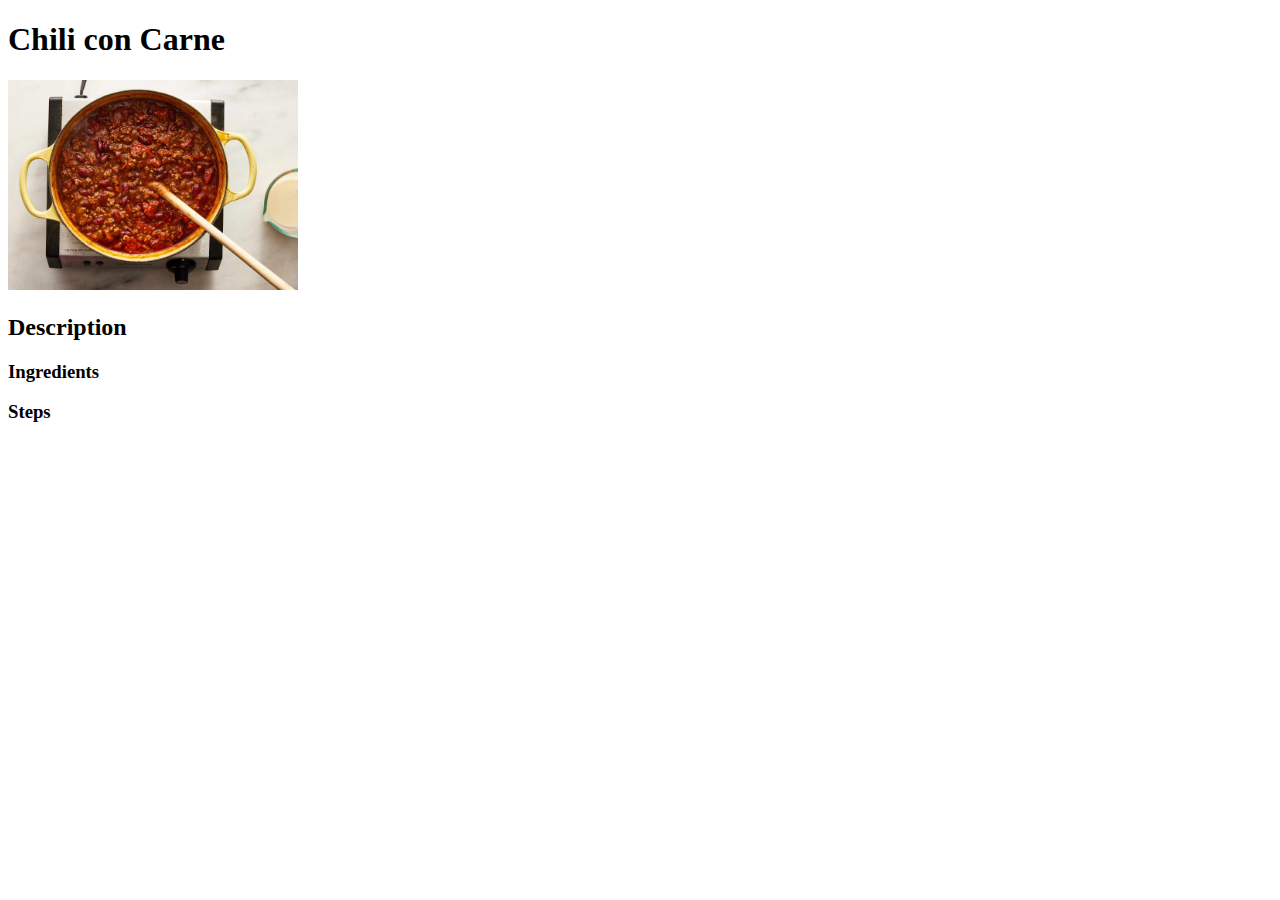
==== recipes/chili.html @ 09d25377 "Added chili.html" ====
<!DOCTYPE html>

<html lang="eng">
    <head>
        <meta charset="UTF-8">
        <title>Pizza</title>
    </head>

    <body>
        <h1>Chili con Carne</h1>
        <img src="../images/chili.jpg" alt="Italian Pizza" width="290" height="210">

        <h2>Description</h2>

        <h3>Ingredients</h2>
       
            </ul>
        </ul>

        <h3>Steps</h2>
        
       

    </body>
</html>
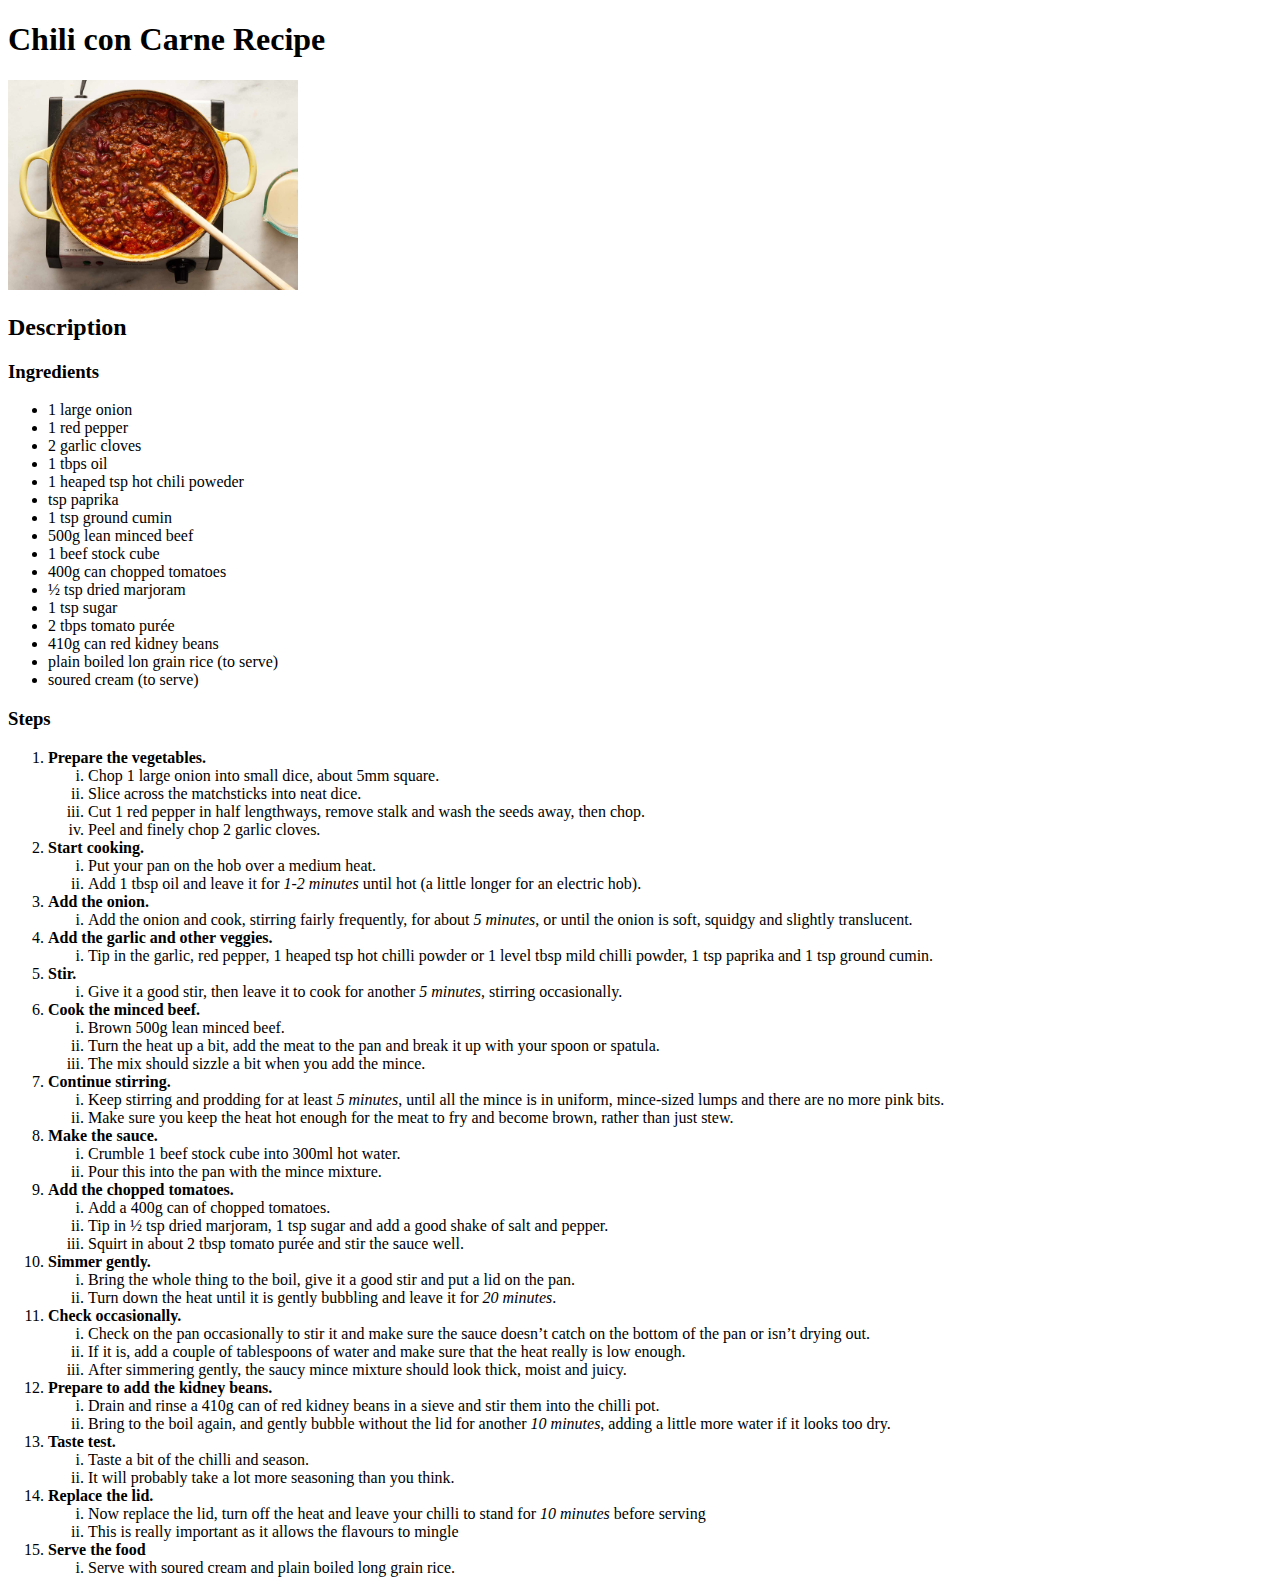
==== commit a7b59aee: "Modified index.html pizza.html and chili.html" ====
--- a/recipes/chili.html
+++ b/recipes/chili.html
@@ -3,21 +3,129 @@
 <html lang="eng">
     <head>
         <meta charset="UTF-8">
-        <title>Pizza</title>
+        <title>Chili Recipe</title>
     </head>
 
     <body>
-        <h1>Chili con Carne</h1>
+        <h1>Chili con Carne Recipe</h1>
         <img src="../images/chili.jpg" alt="Italian Pizza" width="290" height="210">
 
         <h2>Description</h2>
 
-        <h3>Ingredients</h2>
-       
-            </ul>
-        </ul>
+        <h3>Ingredients</h3>
+        <ul>
+            <li>1 large onion</li>
+            <li>1 red pepper</li>
+            <li>2 garlic cloves</li>
+            <li>1 tbps oil</li>
+            <li>1 heaped tsp hot chili poweder</li>
+            <li>tsp paprika</li>
+            <li>1 tsp ground cumin</li>
+            <li>500g lean minced beef</li>
+            <li>1 beef stock cube</li>
+            <li>400g can chopped tomatoes</li>
+            <li><span>&#189;</span> tsp dried marjoram</li>
+            <li>1 tsp sugar</li>
+            <li>2 tbps tomato pur<span>&#233;</span>e</li>
+            <li>410g can red kidney beans</li>
+            <li>plain boiled lon grain rice (to serve)</li>         
+            <li>soured cream (to serve)</li>               
+    </ul>
 
-        <h3>Steps</h2>
+        <h3>Steps</h3>
+        <ol>
+            <li><b>Prepare the vegetables.</b></li>
+            <ol type="i">
+                <li>Chop 1 large onion into small dice, about 5mm square.</li>
+                <li>Slice across the matchsticks into neat dice.</li>
+                <li>Cut 1 red pepper in half lengthways, remove stalk and wash the seeds away, then chop.</li>
+                <li>Peel and finely chop 2 garlic cloves.</li>
+            </ol>
+
+            <li><b>Start cooking.</b></li>
+            <ol type="i">
+                <li>Put your pan on the hob over a medium heat.</li>
+                <li>Add 1 tbsp oil and leave it for <i>1-2 minutes</i> until hot (a little longer for an electric hob).</li>
+            </ol>
+
+            <li><b>Add the onion.</b></li>
+            <ol type="i">
+                <li>Add the onion and cook, stirring fairly frequently, for about <i>5 minutes</i>, or until the onion is soft, squidgy and slightly translucent.</li>
+            </ol>
+            
+            <li><b>Add the garlic and other veggies.</b></li>
+            <ol type="i">
+                <li>Tip in the garlic, red pepper, 1 heaped tsp hot chilli powder or 1 level tbsp mild chilli powder, 1 tsp paprika and 1 tsp ground cumin.</li>
+            </ol>
+
+            <li><b>Stir.</b></li>
+            <ol type="i">
+                <li>Give it a good stir, then leave it to cook for another <i>5 minutes</i>, stirring occasionally.</li>
+            </ol>
+           
+            <li><b>Cook the minced beef.</b></li>
+            <ol type="i">
+                <li>Brown 500g lean minced beef.</li>
+                <li>Turn the heat up a bit, add the meat to the pan and break it up with your spoon or spatula.</li>
+                <li>The mix should sizzle a bit when you add the mince.</li>
+            </ol>
+
+            <li><b>Continue stirring.</b></li>
+            <ol type="i">
+                <li>Keep stirring and prodding for at least <i>5 minutes</i>, until all the mince is in uniform, mince-sized lumps and there are no more pink bits.</li>
+                <li>Make sure you keep the heat hot enough for the meat to fry and become brown, rather than just stew.</li>
+            </ol>
+
+            <li><b>Make the sauce. </b></li>
+            <ol type="i">
+                <li>Crumble 1 beef stock cube into 300ml hot water. </li>
+                <li>Pour this into the pan with the mince mixture.</li>
+            </ol>
+
+            <li><b>Add the chopped tomatoes.</b></li>
+            <ol type="i">
+                <li>Add a 400g can of chopped tomatoes.</li>
+                <li>Tip in <span>&#189;</span> tsp dried marjoram, 1 tsp sugar and add a good shake of salt and pepper.</li>
+                <li>Squirt in about 2 tbsp tomato pur<span>&#233;</span>e and stir the sauce well.</li>
+            </ol>
+
+            <li><b>Simmer gently.</b></li>
+            <ol type="i">
+                <li>Bring the whole thing to the boil, give it a good stir and put a lid on the pan.</li>
+                <li>Turn down the heat until it is gently bubbling and leave it for <i>20 minutes</i>.</li>
+            </ol>
+
+            <li><b>Check occasionally.</b></li>
+            <ol type="i">
+                <li>Check on the pan occasionally to stir it and make sure the sauce doesn’t catch on the bottom of the pan or isn’t drying out.</li>
+                <li>If it is, add a couple of tablespoons of water and make sure that the heat really is low enough.</li>
+                <li>After simmering gently, the saucy mince mixture should look thick, moist and juicy.</li>
+            </ol>
+
+            <li><b>Prepare to add the kidney beans.</b></li>
+            <ol type="i">
+                <li>Drain and rinse a 410g can of red kidney beans in a sieve and stir them into the chilli pot.</li>
+                <li>Bring to the boil again, and gently bubble without the lid for another <i>10 minutes</i>, adding a little more water if it looks too dry.</li>
+            </ol>
+
+            <li><b>Taste test.</b></li>
+            <ol type="i">
+                <li>Taste a bit of the chilli and season.</li>
+                <li>It will probably take a lot more seasoning than you think.</li>
+            </ol>
+
+            <li><b>Replace the lid.</b></li>
+            <ol type="i">
+                <li>Now replace the lid, turn off the heat and leave your chilli to stand for <i>10 minutes</i> before serving</li>
+                <li>This is really important as it allows the flavours to mingle</li>
+            </ol>
+
+            <li><b>Serve the food</b></li>
+            <ol type="i">
+                <li>Serve with soured cream and plain boiled long grain rice.</li>
+            </ol>
+
+        </ol>
         
        
 
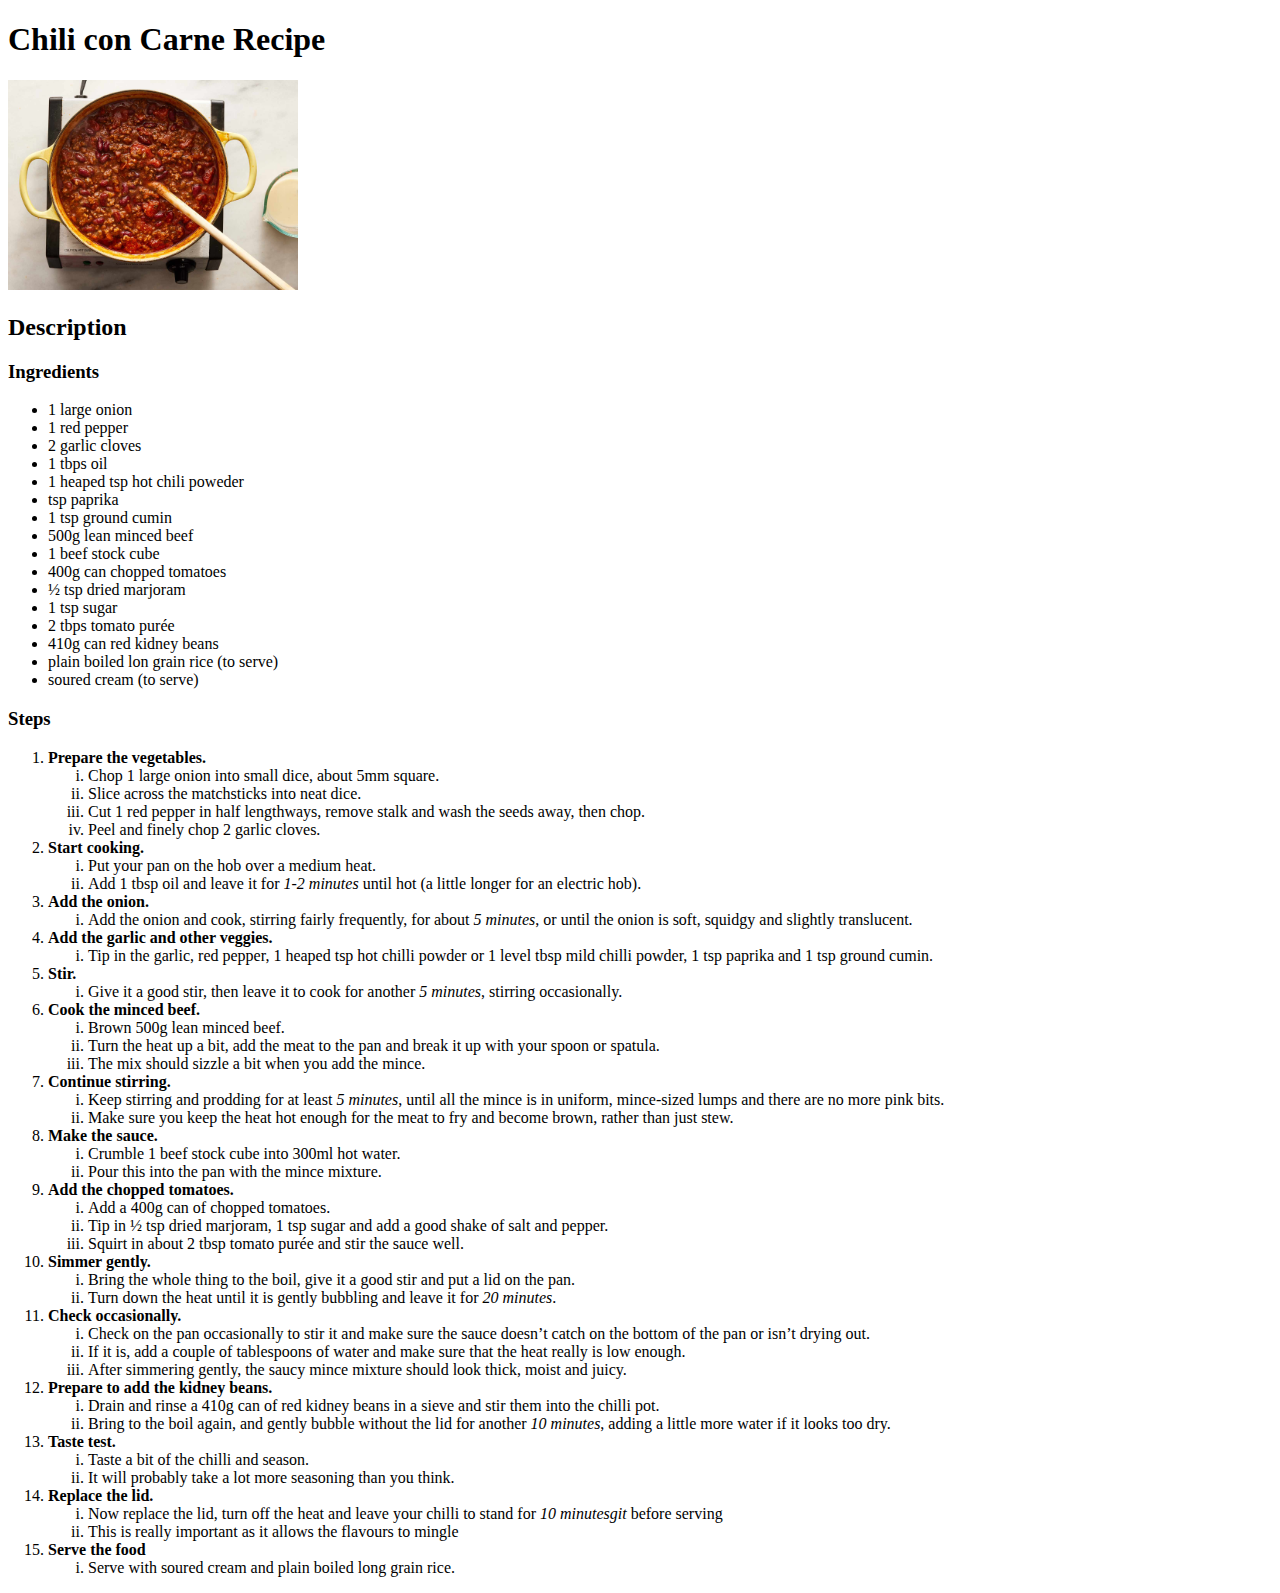
==== commit c4237c7c: "Fixed code spacing for both files" ====
--- a/recipes/chili.html
+++ b/recipes/chili.html
@@ -116,7 +116,7 @@
 
             <li><b>Replace the lid.</b></li>
             <ol type="i">
-                <li>Now replace the lid, turn off the heat and leave your chilli to stand for <i>10 minutes</i> before serving</li>
+                <li>Now replace the lid, turn off the heat and leave your chilli to stand for <i>10 minutesgit</i> before serving</li>
                 <li>This is really important as it allows the flavours to mingle</li>
             </ol>
 
@@ -124,10 +124,6 @@
             <ol type="i">
                 <li>Serve with soured cream and plain boiled long grain rice.</li>
             </ol>
-
         </ol>
-        
-       
-
     </body>
 </html>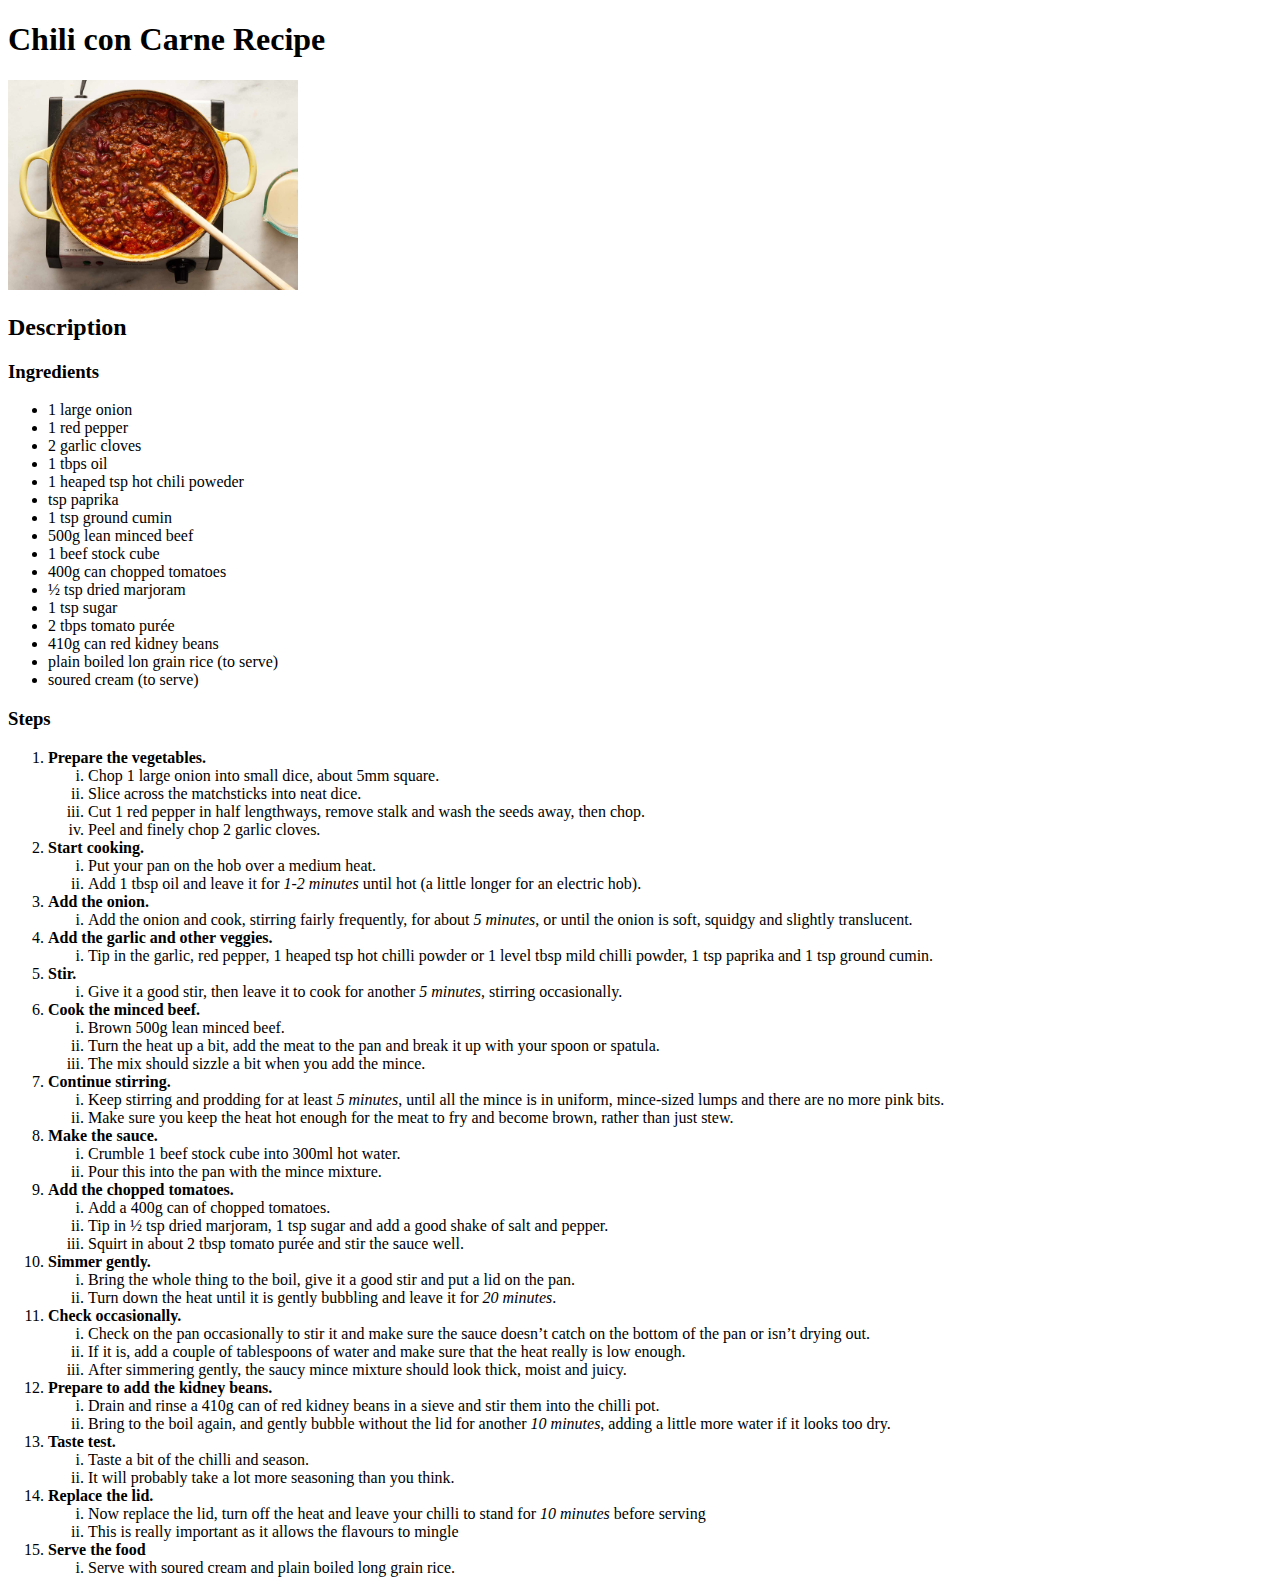
==== commit 18aea3ec: "Fixed typo for chili.html" ====
--- a/recipes/chili.html
+++ b/recipes/chili.html
@@ -116,7 +116,7 @@
 
             <li><b>Replace the lid.</b></li>
             <ol type="i">
-                <li>Now replace the lid, turn off the heat and leave your chilli to stand for <i>10 minutesgit</i> before serving</li>
+                <li>Now replace the lid, turn off the heat and leave your chilli to stand for <i>10 minutes</i> before serving</li>
                 <li>This is really important as it allows the flavours to mingle</li>
             </ol>
 
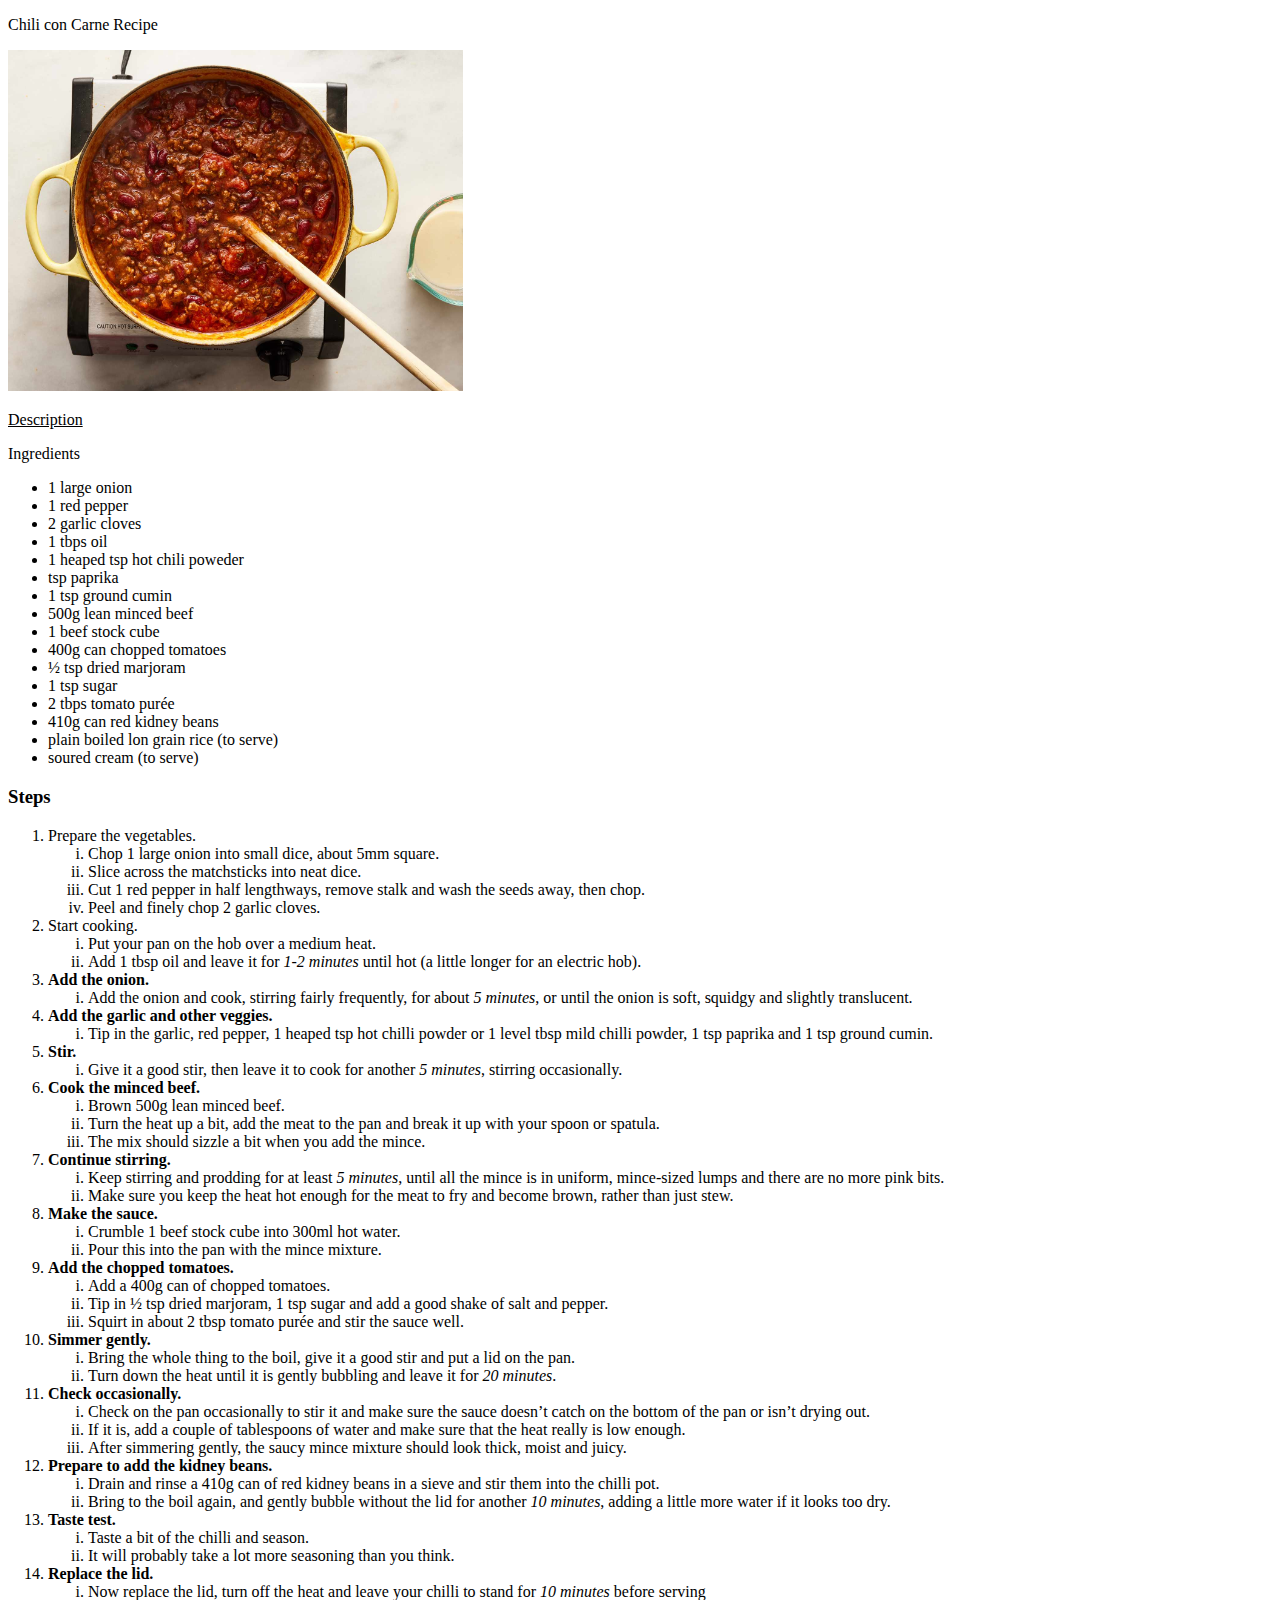
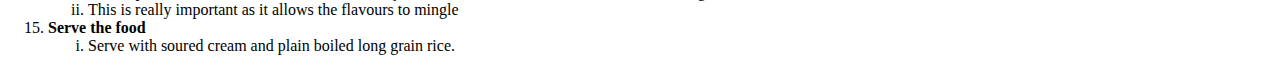
==== commit 16bcdc8e: "Modified some elements to fit the style" ====
--- a/recipes/chili.html
+++ b/recipes/chili.html
@@ -4,15 +4,22 @@
     <head>
         <meta charset="UTF-8">
         <title>Chili Recipe</title>
+        <link rel="stylesheet" href="style.css">
     </head>
 
     <body>
-        <h1>Chili con Carne Recipe</h1>
-        <img src="../images/chili.jpg" alt="Italian Pizza" width="290" height="210">
-
-        <h2>Description</h2>
-
-        <h3>Ingredients</h3>
+        <p>
+            <span class="chili page-title">Chili con Carne Recipe</span>
+        </p>
+        <p>
+            <img class="chili" src="../images/chili.jpg" alt="Chili con Carne" width="455" height="auto">
+        </p> 
+        <p>
+            <span class="header" id="chi"><u>Description</u></span>
+        </p>
+        <p>
+            <span class="header">Ingredients</span>
+        </p>
         <ul>
             <li>1 large onion</li>
             <li>1 red pepper</li>
@@ -30,26 +37,26 @@
             <li>410g can red kidney beans</li>
             <li>plain boiled lon grain rice (to serve)</li>         
             <li>soured cream (to serve)</li>               
-    </ul>
+        </ul>
 
         <h3>Steps</h3>
-        <ol>
-            <li><b>Prepare the vegetables.</b></li>
-            <ol type="i">
+        <ol class="list">
+            <li>Prepare the vegetables.</li>
+            <ol class="nested-list" type="i">
                 <li>Chop 1 large onion into small dice, about 5mm square.</li>
                 <li>Slice across the matchsticks into neat dice.</li>
                 <li>Cut 1 red pepper in half lengthways, remove stalk and wash the seeds away, then chop.</li>
                 <li>Peel and finely chop 2 garlic cloves.</li>
             </ol>
 
-            <li><b>Start cooking.</b></li>
-            <ol type="i">
+            <li>Start cooking.</li>
+            <ol class="nested-list" type="i">
                 <li>Put your pan on the hob over a medium heat.</li>
                 <li>Add 1 tbsp oil and leave it for <i>1-2 minutes</i> until hot (a little longer for an electric hob).</li>
             </ol>
 
             <li><b>Add the onion.</b></li>
-            <ol type="i">
+            <ol class="nested-list" type="i">
                 <li>Add the onion and cook, stirring fairly frequently, for about <i>5 minutes</i>, or until the onion is soft, squidgy and slightly translucent.</li>
             </ol>
             
@@ -59,69 +66,69 @@
             </ol>
 
             <li><b>Stir.</b></li>
-            <ol type="i">
+            <ol class="nested-list" type="i">
                 <li>Give it a good stir, then leave it to cook for another <i>5 minutes</i>, stirring occasionally.</li>
             </ol>
            
             <li><b>Cook the minced beef.</b></li>
-            <ol type="i">
+            <ol class="nested-list" type="i">
                 <li>Brown 500g lean minced beef.</li>
                 <li>Turn the heat up a bit, add the meat to the pan and break it up with your spoon or spatula.</li>
                 <li>The mix should sizzle a bit when you add the mince.</li>
             </ol>
 
             <li><b>Continue stirring.</b></li>
-            <ol type="i">
+            <ol class="nested-list" type="i">
                 <li>Keep stirring and prodding for at least <i>5 minutes</i>, until all the mince is in uniform, mince-sized lumps and there are no more pink bits.</li>
                 <li>Make sure you keep the heat hot enough for the meat to fry and become brown, rather than just stew.</li>
             </ol>
 
             <li><b>Make the sauce. </b></li>
-            <ol type="i">
+            <ol class="nested-list" type="i">
                 <li>Crumble 1 beef stock cube into 300ml hot water. </li>
                 <li>Pour this into the pan with the mince mixture.</li>
             </ol>
 
             <li><b>Add the chopped tomatoes.</b></li>
-            <ol type="i">
+            <ol class="nested-list" type="i">
                 <li>Add a 400g can of chopped tomatoes.</li>
                 <li>Tip in <span>&#189;</span> tsp dried marjoram, 1 tsp sugar and add a good shake of salt and pepper.</li>
                 <li>Squirt in about 2 tbsp tomato pur<span>&#233;</span>e and stir the sauce well.</li>
             </ol>
 
             <li><b>Simmer gently.</b></li>
-            <ol type="i">
+            <ol class="nested-list" type="i">
                 <li>Bring the whole thing to the boil, give it a good stir and put a lid on the pan.</li>
                 <li>Turn down the heat until it is gently bubbling and leave it for <i>20 minutes</i>.</li>
             </ol>
 
             <li><b>Check occasionally.</b></li>
-            <ol type="i">
+            <ol class="nested-list" type="i">
                 <li>Check on the pan occasionally to stir it and make sure the sauce doesn’t catch on the bottom of the pan or isn’t drying out.</li>
                 <li>If it is, add a couple of tablespoons of water and make sure that the heat really is low enough.</li>
                 <li>After simmering gently, the saucy mince mixture should look thick, moist and juicy.</li>
             </ol>
 
             <li><b>Prepare to add the kidney beans.</b></li>
-            <ol type="i">
+            <ol class="nested-list" type="i">
                 <li>Drain and rinse a 410g can of red kidney beans in a sieve and stir them into the chilli pot.</li>
                 <li>Bring to the boil again, and gently bubble without the lid for another <i>10 minutes</i>, adding a little more water if it looks too dry.</li>
             </ol>
 
             <li><b>Taste test.</b></li>
-            <ol type="i">
+            <ol class="nested-list" type="i">
                 <li>Taste a bit of the chilli and season.</li>
                 <li>It will probably take a lot more seasoning than you think.</li>
             </ol>
 
             <li><b>Replace the lid.</b></li>
-            <ol type="i">
+            <ol class="nested-list" type="i">
                 <li>Now replace the lid, turn off the heat and leave your chilli to stand for <i>10 minutes</i> before serving</li>
                 <li>This is really important as it allows the flavours to mingle</li>
             </ol>
 
             <li><b>Serve the food</b></li>
-            <ol type="i">
+            <ol class="nested-list" type="i">
                 <li>Serve with soured cream and plain boiled long grain rice.</li>
             </ol>
         </ol>
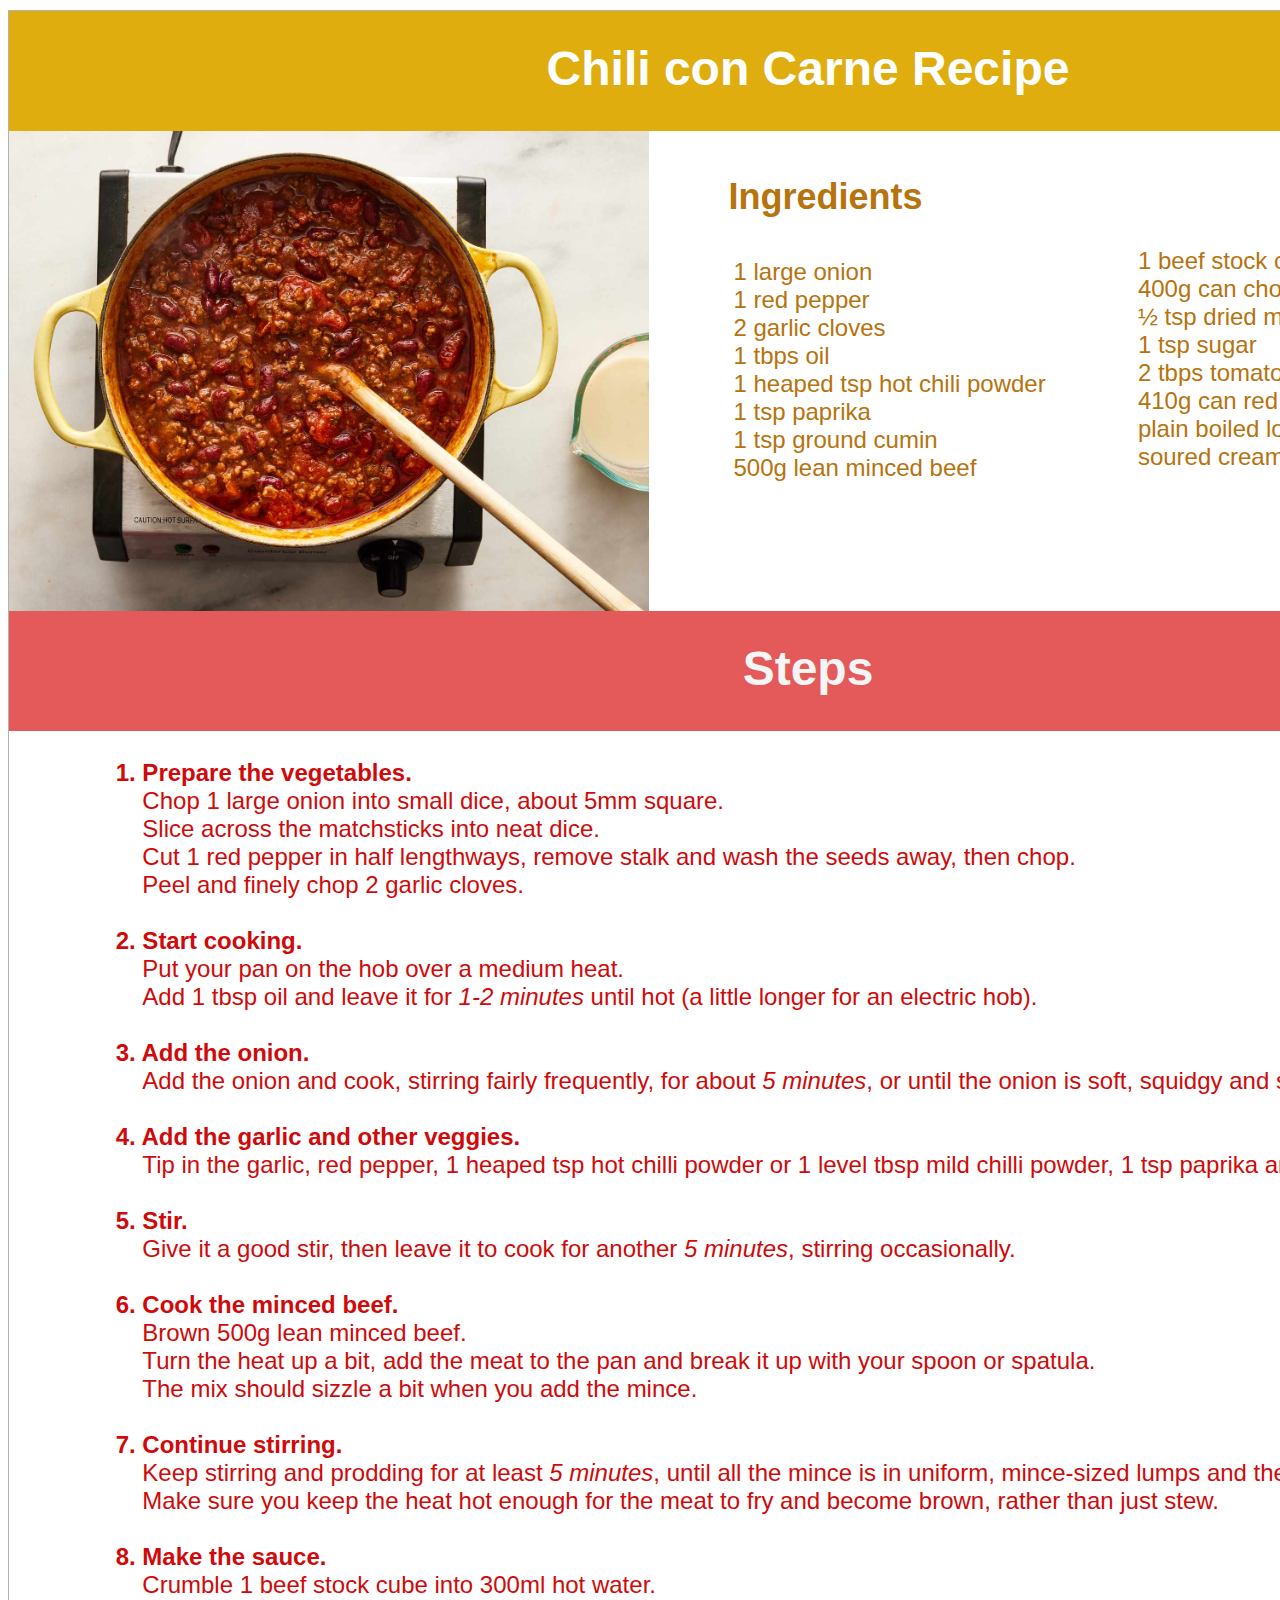
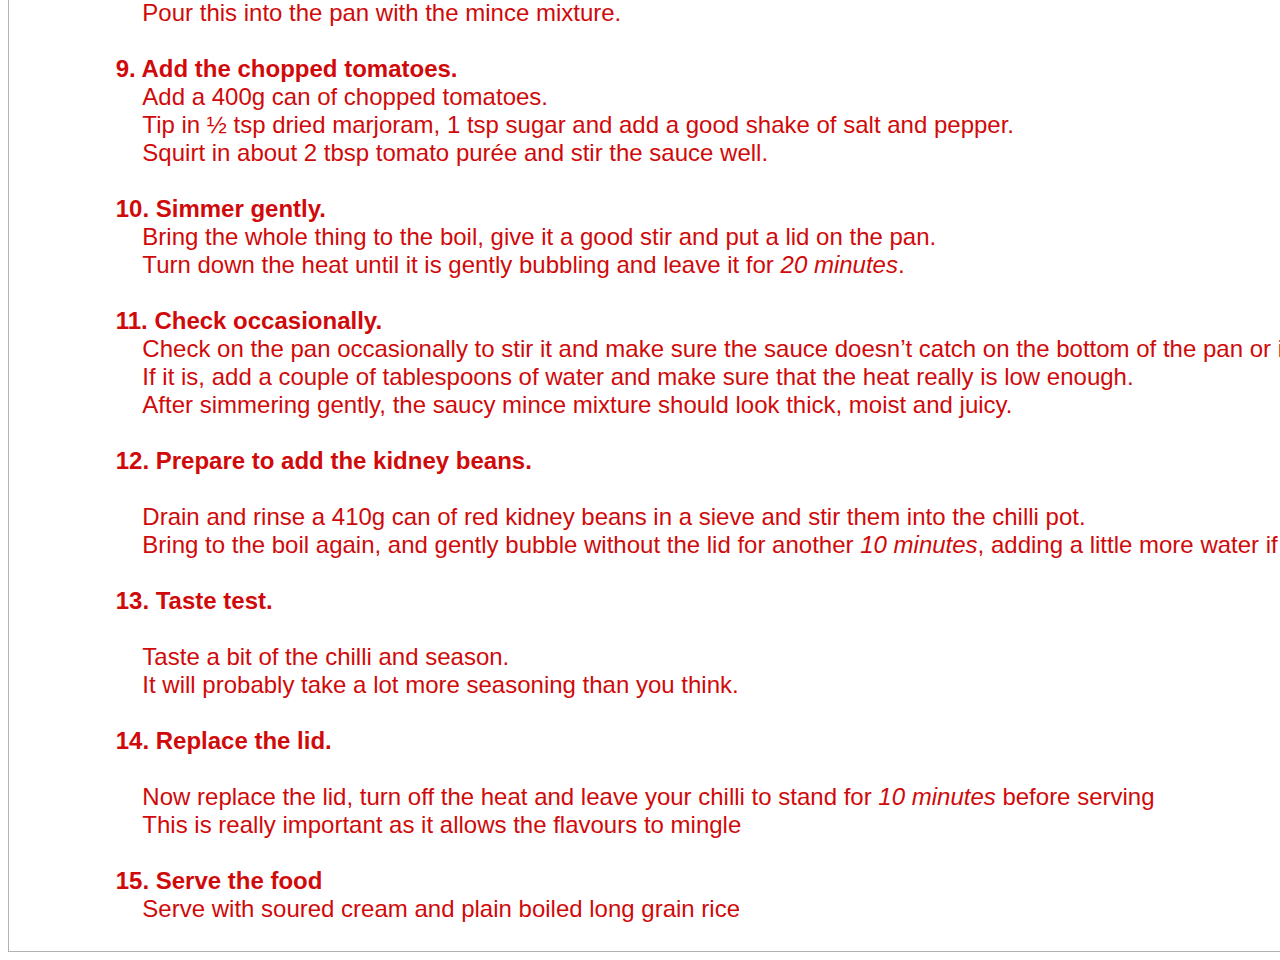
==== commit c6c2c239: "Modified styles for all recipe files" ====
--- a/recipes/chili.html
+++ b/recipes/chili.html
@@ -8,129 +8,101 @@
     </head>
 
     <body>
-        <p>
-            <span class="chili page-title">Chili con Carne Recipe</span>
-        </p>
-        <p>
-            <img class="chili" src="../images/chili.jpg" alt="Chili con Carne" width="455" height="auto">
-        </p> 
-        <p>
-            <span class="header" id="chi"><u>Description</u></span>
-        </p>
-        <p>
-            <span class="header">Ingredients</span>
-        </p>
-        <ul>
-            <li>1 large onion</li>
-            <li>1 red pepper</li>
-            <li>2 garlic cloves</li>
-            <li>1 tbps oil</li>
-            <li>1 heaped tsp hot chili poweder</li>
-            <li>tsp paprika</li>
-            <li>1 tsp ground cumin</li>
-            <li>500g lean minced beef</li>
-            <li>1 beef stock cube</li>
-            <li>400g can chopped tomatoes</li>
-            <li><span>&#189;</span> tsp dried marjoram</li>
-            <li>1 tsp sugar</li>
-            <li>2 tbps tomato pur<span>&#233;</span>e</li>
-            <li>410g can red kidney beans</li>
-            <li>plain boiled lon grain rice (to serve)</li>         
-            <li>soured cream (to serve)</li>               
-        </ul>
+        <div class="container">
 
-        <h3>Steps</h3>
-        <ol class="list">
-            <li>Prepare the vegetables.</li>
-            <ol class="nested-list" type="i">
-                <li>Chop 1 large onion into small dice, about 5mm square.</li>
-                <li>Slice across the matchsticks into neat dice.</li>
-                <li>Cut 1 red pepper in half lengthways, remove stalk and wash the seeds away, then chop.</li>
-                <li>Peel and finely chop 2 garlic cloves.</li>
-            </ol>
+            <div class="page-title chili">Chili con Carne Recipe</div>
 
-            <li>Start cooking.</li>
-            <ol class="nested-list" type="i">
-                <li>Put your pan on the hob over a medium heat.</li>
-                <li>Add 1 tbsp oil and leave it for <i>1-2 minutes</i> until hot (a little longer for an electric hob).</li>
-            </ol>
+            <img src="../images/chili.jpg" alt="Chili con Carne" width="auto" height="480">
 
-            <li><b>Add the onion.</b></li>
-            <ol class="nested-list" type="i">
-                <li>Add the onion and cook, stirring fairly frequently, for about <i>5 minutes</i>, or until the onion is soft, squidgy and slightly translucent.</li>
-            </ol>
-            
-            <li><b>Add the garlic and other veggies.</b></li>
-            <ol type="i">
-                <li>Tip in the garlic, red pepper, 1 heaped tsp hot chilli powder or 1 level tbsp mild chilli powder, 1 tsp paprika and 1 tsp ground cumin.</li>
-            </ol>
+            <div class="list chili first-half">
+            <span class="list-header chili one">Ingredients</span>        
+            1 large onion
+            1 red pepper
+            2 garlic cloves
+            1 tbps oil
+            1 heaped tsp hot chili powder
+            1 tsp paprika
+            1 tsp ground cumin
+            500g lean minced beef
+            </div>
 
-            <li><b>Stir.</b></li>
-            <ol class="nested-list" type="i">
-                <li>Give it a good stir, then leave it to cook for another <i>5 minutes</i>, stirring occasionally.</li>
-            </ol>
-           
-            <li><b>Cook the minced beef.</b></li>
-            <ol class="nested-list" type="i">
-                <li>Brown 500g lean minced beef.</li>
-                <li>Turn the heat up a bit, add the meat to the pan and break it up with your spoon or spatula.</li>
-                <li>The mix should sizzle a bit when you add the mince.</li>
-            </ol>
+            <div class="list chili second-half">     
+            <span class="list-header chili two"></span>  
+            1 beef stock cube
+            400g can chopped tomatoes
+            <span>&#189;</span> tsp dried marjoram
+            1 tsp sugar
+            2 tbps tomato pur<span>&#233;</span>e
+            410g can red kidney beans
+            plain boiled lon grain rice        
+            soured cream              
+            </div>
 
-            <li><b>Continue stirring.</b></li>
-            <ol class="nested-list" type="i">
-                <li>Keep stirring and prodding for at least <i>5 minutes</i>, until all the mince is in uniform, mince-sized lumps and there are no more pink bits.</li>
-                <li>Make sure you keep the heat hot enough for the meat to fry and become brown, rather than just stew.</li>
-            </ol>
+            <div class="steps-header">Steps</div>
+            <div class="steps"> 
+                <b class="step">1. Prepare the vegetables.</b>               
+                    Chop 1 large onion into small dice, about 5mm square.
+                    Slice across the matchsticks into neat dice.
+                    Cut 1 red pepper in half lengthways, remove stalk and wash the seeds away, then chop.
+                    Peel and finely chop 2 garlic cloves.
 
-            <li><b>Make the sauce. </b></li>
-            <ol class="nested-list" type="i">
-                <li>Crumble 1 beef stock cube into 300ml hot water. </li>
-                <li>Pour this into the pan with the mince mixture.</li>
-            </ol>
+                <b class="step">2. Start cooking.</b>            
+                    Put your pan on the hob over a medium heat.
+                    Add 1 tbsp oil and leave it for <i>1-2 minutes</i> until hot (a little longer for an electric hob).
 
-            <li><b>Add the chopped tomatoes.</b></li>
-            <ol class="nested-list" type="i">
-                <li>Add a 400g can of chopped tomatoes.</li>
-                <li>Tip in <span>&#189;</span> tsp dried marjoram, 1 tsp sugar and add a good shake of salt and pepper.</li>
-                <li>Squirt in about 2 tbsp tomato pur<span>&#233;</span>e and stir the sauce well.</li>
-            </ol>
+                <b class="step">3. Add the onion.</b>             
+                    Add the onion and cook, stirring fairly frequently, for about <i>5 minutes</i>, or until the onion is soft, squidgy and slightly translucent.
+                
+                <b class="step">4. Add the garlic and other veggies.</b>            
+                    Tip in the garlic, red pepper, 1 heaped tsp hot chilli powder or 1 level tbsp mild chilli powder, 1 tsp paprika and 1 tsp ground cumin.
 
-            <li><b>Simmer gently.</b></li>
-            <ol class="nested-list" type="i">
-                <li>Bring the whole thing to the boil, give it a good stir and put a lid on the pan.</li>
-                <li>Turn down the heat until it is gently bubbling and leave it for <i>20 minutes</i>.</li>
-            </ol>
+                <b class="step">5. Stir.</b>     
+                    Give it a good stir, then leave it to cook for another <i>5 minutes</i>, stirring occasionally.
+                
+                <b class="step">6. Cook the minced beef.</b>    
+                    Brown 500g lean minced beef.
+                    Turn the heat up a bit, add the meat to the pan and break it up with your spoon or spatula.
+                    The mix should sizzle a bit when you add the mince.
 
-            <li><b>Check occasionally.</b></li>
-            <ol class="nested-list" type="i">
-                <li>Check on the pan occasionally to stir it and make sure the sauce doesn’t catch on the bottom of the pan or isn’t drying out.</li>
-                <li>If it is, add a couple of tablespoons of water and make sure that the heat really is low enough.</li>
-                <li>After simmering gently, the saucy mince mixture should look thick, moist and juicy.</li>
-            </ol>
+                <b class="step">7. Continue stirring.</b>   
+                    Keep stirring and prodding for at least <i>5 minutes</i>, until all the mince is in uniform, mince-sized lumps and there are no more pink bits.
+                    Make sure you keep the heat hot enough for the meat to fry and become brown, rather than just stew.
 
-            <li><b>Prepare to add the kidney beans.</b></li>
-            <ol class="nested-list" type="i">
-                <li>Drain and rinse a 410g can of red kidney beans in a sieve and stir them into the chilli pot.</li>
-                <li>Bring to the boil again, and gently bubble without the lid for another <i>10 minutes</i>, adding a little more water if it looks too dry.</li>
-            </ol>
+                <b class="step">8. Make the sauce. </b>            
+                    Crumble 1 beef stock cube into 300ml hot water. 
+                    Pour this into the pan with the mince mixture.
 
-            <li><b>Taste test.</b></li>
-            <ol class="nested-list" type="i">
-                <li>Taste a bit of the chilli and season.</li>
-                <li>It will probably take a lot more seasoning than you think.</li>
-            </ol>
+                <b class="step">9. Add the chopped tomatoes.</b>     
+                    Add a 400g can of chopped tomatoes.
+                    Tip in <span>&#189;</span> tsp dried marjoram, 1 tsp sugar and add a good shake of salt and pepper.
+                    Squirt in about 2 tbsp tomato pur<span>&#233;</span>e and stir the sauce well.
 
-            <li><b>Replace the lid.</b></li>
-            <ol class="nested-list" type="i">
-                <li>Now replace the lid, turn off the heat and leave your chilli to stand for <i>10 minutes</i> before serving</li>
-                <li>This is really important as it allows the flavours to mingle</li>
-            </ol>
+                <b class="step">10. Simmer gently.</b> 
+                    Bring the whole thing to the boil, give it a good stir and put a lid on the pan.
+                    Turn down the heat until it is gently bubbling and leave it for <i>20 minutes</i>.
 
-            <li><b>Serve the food</b></li>
-            <ol class="nested-list" type="i">
-                <li>Serve with soured cream and plain boiled long grain rice.</li>
-            </ol>
-        </ol>
+                <b class="step">11. Check occasionally.</b>              
+                    Check on the pan occasionally to stir it and make sure the sauce doesn’t catch on the bottom of the pan or isn’t drying out.
+                    If it is, add a couple of tablespoons of water and make sure that the heat really is low enough.
+                    After simmering gently, the saucy mince mixture should look thick, moist and juicy.
+
+                <b class="step">12. Prepare to add the kidney beans.</b>
+               
+                    Drain and rinse a 410g can of red kidney beans in a sieve and stir them into the chilli pot.
+                    Bring to the boil again, and gently bubble without the lid for another <i>10 minutes</i>, adding a little more water if it looks too dry.
+
+                <b class="step">13. Taste test.</b>
+               
+                    Taste a bit of the chilli and season.
+                    It will probably take a lot more seasoning than you think.
+
+                <b class="step">14. Replace the lid.</b>
+               
+                    Now replace the lid, turn off the heat and leave your chilli to stand for <i>10 minutes</i> before serving
+                    This is really important as it allows the flavours to mingle
+
+                <b class="step">15. Serve the food</b>         
+                    Serve with soured cream and plain boiled long grain rice
+        </div>            
     </body>
 </html>--- a/recipes/style.css
+++ b/recipes/style.css
@@ -0,0 +1,131 @@
+html {
+    box-sizing: border-box;
+}
+
+*, *::before, *::after {
+    box-sizing: inherit;
+}
+
+
+body {
+    background-color: rgb(255, 255, 255); 
+    font-family:'Trebuchet MS', 'Lucida Sans Unicode', 'Lucida Grande', 'Lucida Sans', Arial, sans-serif;
+    margin-top: 10px;
+}
+
+.container {
+    width: 1600px;
+    border: solid 1px rgb(179, 178, 178);
+    margin: auto
+}
+
+.container.pizza {
+    height: 1300px;
+}
+
+.container.chili {
+    height: 2550px;
+}
+
+.container.chicken {
+    height: 1200px;
+}
+
+.page-title {
+    width: auto;
+    height: 120px;
+    color: rgb(255, 255, 255);
+    font-weight: bold;
+    font-size: 48px;
+    text-align: center;
+    padding-top: 30px; 
+}
+
+.page-title.pizza {
+    background-color: rgb(119, 198, 88);
+}
+
+.page-title.chili {
+    background-color: rgb(223, 174, 14);
+}
+
+.page-title.chicken {
+    background-color: rgb(43, 51, 202);
+}
+
+img {
+    display: inline-block;
+}
+
+.list.pizza, .list-header.pizza {
+    color: rgb(51, 139, 16);
+}
+
+.list.chili, .list-header.chili {
+    color: rgb(182, 115, 14);
+}
+
+.list.chicken, .list-header.chicken {
+    color: rgb(10, 17, 141);
+}
+
+.list {
+    display: inline-block;
+    white-space: pre-wrap;
+    width: 400px;
+    height: 480px;
+    overflow: hidden;
+    font-size: 24px;
+}
+
+.list-header {
+    display: inline-block;
+    width: 320px;
+    font-size: 36px;
+    font-weight: bold;
+    margin: -55px 10px 0px auto;
+}
+
+.list-header.one, .list-header.two {
+    margin-bottom: 30px;
+}
+
+.list-header.one{
+    padding: 10px 0px 10px 75px; 
+}
+
+.list-header.pizza.two{
+    padding: 10px 0px;
+}
+
+.list.chili.second-half{
+    padding-top: 32px;
+}
+
+.list.pizza {
+    padding-right: -20px;
+}
+
+.steps-header {
+    width: auto;
+    height: 120px;
+    background-color:rgb(228, 90, 90);
+    color: rgb(245, 245, 245);
+    padding-top: 30px;
+    font-size: 48px;
+    font-weight:bolder;
+    text-align: center;
+    margin-top: -4px;
+}
+
+.step {
+    font-size: 24px;
+}
+
+.steps {
+    white-space: pre-wrap;
+    background-color: rgb(255, 255, 255);
+    color: rgb(208, 10, 10);
+    font-size: 24px;
+    padding-top: -0px
+}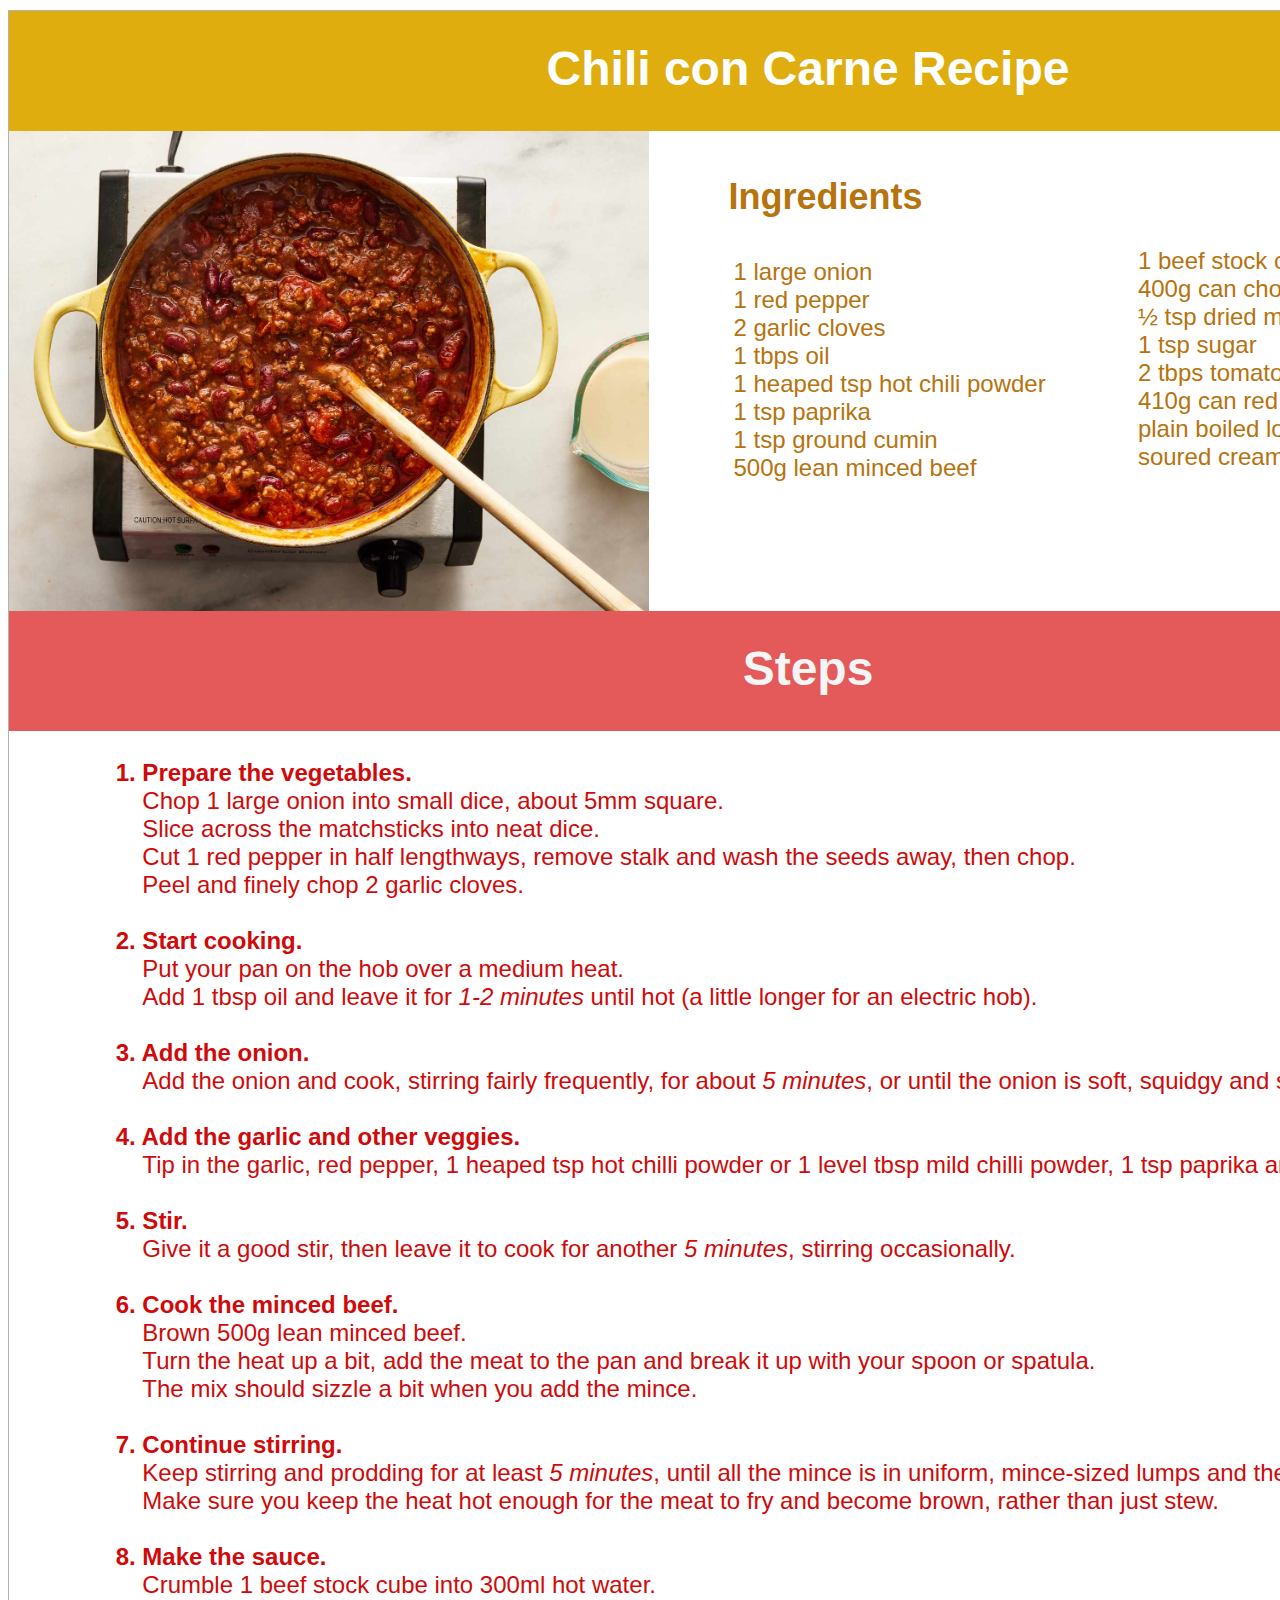
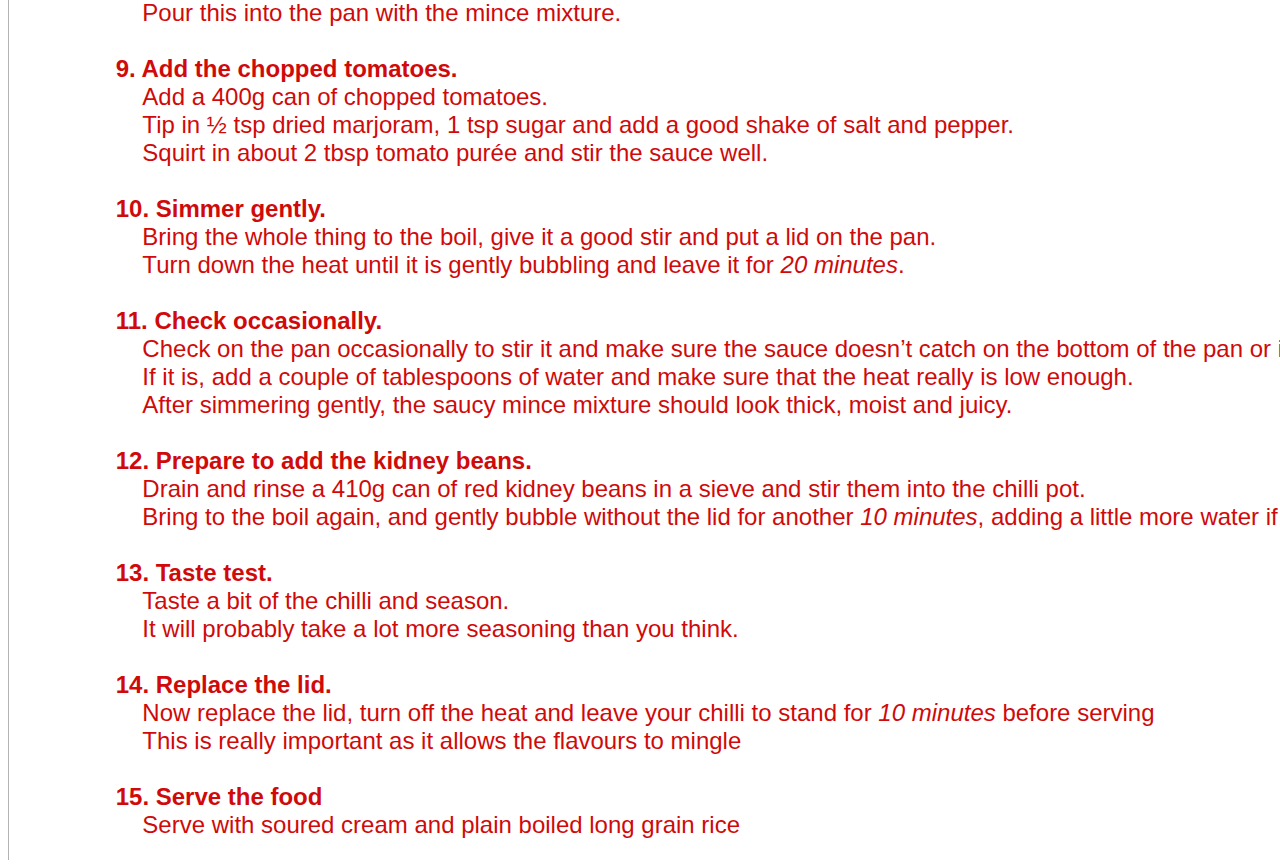
==== commit cc255782: "Modifed chili.html file and style" ====
--- a/recipes/chili.html
+++ b/recipes/chili.html
@@ -8,7 +8,7 @@
     </head>
 
     <body>
-        <div class="container">
+        <div class="container chili">
 
             <div class="page-title chili">Chili con Carne Recipe</div>
 
@@ -86,18 +86,15 @@
                     If it is, add a couple of tablespoons of water and make sure that the heat really is low enough.
                     After simmering gently, the saucy mince mixture should look thick, moist and juicy.
 
-                <b class="step">12. Prepare to add the kidney beans.</b>
-               
+                <b class="step">12. Prepare to add the kidney beans.</b>              
                     Drain and rinse a 410g can of red kidney beans in a sieve and stir them into the chilli pot.
                     Bring to the boil again, and gently bubble without the lid for another <i>10 minutes</i>, adding a little more water if it looks too dry.
 
-                <b class="step">13. Taste test.</b>
-               
+                <b class="step">13. Taste test.</b>            
                     Taste a bit of the chilli and season.
                     It will probably take a lot more seasoning than you think.
 
-                <b class="step">14. Replace the lid.</b>
-               
+                <b class="step">14. Replace the lid.</b>        
                     Now replace the lid, turn off the heat and leave your chilli to stand for <i>10 minutes</i> before serving
                     This is really important as it allows the flavours to mingle
 
--- a/recipes/style.css
+++ b/recipes/style.css
@@ -24,7 +24,7 @@
 }
 
 .container.chili {
-    height: 2550px;
+    height: 2450px;
 }
 
 .container.chicken {
